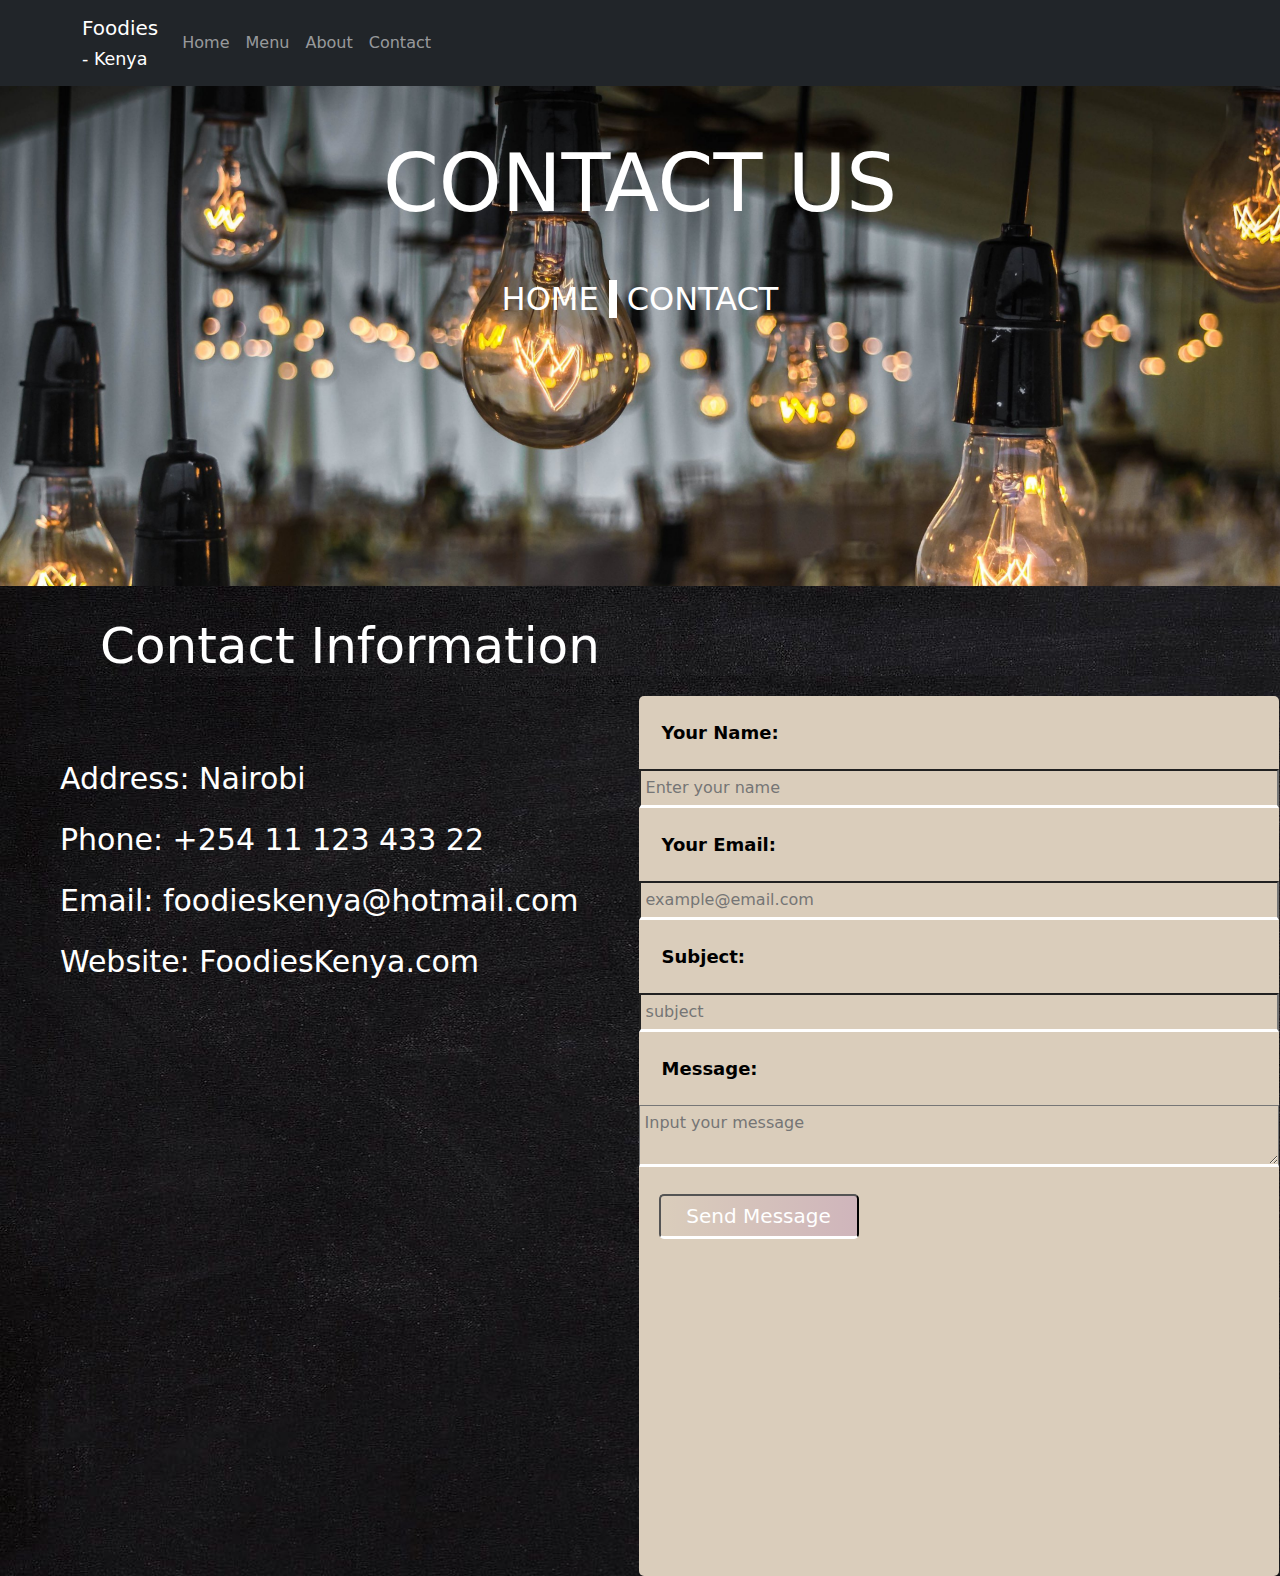
==== contact.html @ a46cbbdd "update html" ====
<!DOCTYPE html>
<html lang="en">
<head>
    <meta charset="UTF-8">
    <meta http-equiv="X-UA-Compatible" content="IE=edge">
    <meta name="viewport" content="width=device-width, initial-scale=1.0">
    <title>Foodies Kenya Contacts</title>
    <link rel="stylesheet" href="css/styles.css">
    <link rel="stylesheet" href="css/bootstrap.css">
</head>
<body>
    <nav class="navbar navbar-expand-lg navbar-dark ftco_navbar bg-dark ftco-navbar-light" id="ftco-navbar">
        <div class="container">
            <a class="navbar-brand" href="index.html"><span class="flaticon-pizza-1 mr-1"></span>Foodies<br><small>-
                    Kenya</small></a>
            <button class="navbar-toggler" type="button" data-toggle="collapse" data-target="#ftco-nav"
                aria-controls="ftco-nav" aria-expanded="false" aria-label="Toggle navigation">
                <span class="oi oi-menu"></span> Menu
            </button>
            <div class="collapse navbar-collapse" id="ftco-nav">
                <ul class="navbar-nav ml-auto">
                    <li class="nav-item"><a href="index.html" class="nav-link">Home</a></li>
                    <li class="nav-item active"><a href="menu.html" class="nav-link">Menu</a></li>
                    <li class="nav-item"><a href="about.html" class="nav-link">About</a></li>
                    <li class="nav-item"><a href="contact.html" class="nav-link">Contact</a></li>
                </ul>
            </div>
        </div>
    </nav>
    <div class="top" style="background-image: url(images/Image\ from\ iOS.png);">
        <h1>CONTACT US</h1>
        <h2 id="home"><span>HOME</span>CONTACT</h2>
    </div>
    <h3 style="background-image: url(images/backkground.jpg); ;margin-bottom: 0%; font-size: 50px; color: white; padding-top: 30px; padding-left: 100px;">
        Contact Information</h3>
        <div class="reaching-us" style="background-image: url(images/backkground.jpg);">
            <div id="text" style="background-image: url(images/backkground.jpg);">
                <p id="address">Address: Nairobi</p>
                <p id="address-one">Phone: +254 11 123 433 22</p>
                <p id="address-three">Email: foodieskenya@hotmail.com</p>
                <p id="address-four">Website: FoodiesKenya.com</p>
            </div>
            <form>
                <label for="name">Your Name:</label>
                <input type="text" id="name" placeholder="Enter your name">
                <small id="error-one"></small>
                <br>

                <label for="email">Your Email:</label>
                <input type="text" id="email" placeholder="example@email.com">
                <small id="error-two"></small>
                <br>

                <label for="subject">Subject:</label>
                <input type="text" id="subject" placeholder="subject">

                <label for="message">Message:</label>
                <textarea id="message" placeholder="Input your message" rows="2"></textarea>
                <small id="error-three"></small>
                <br>
                <div class="center">
                    <input type="button" value="Send Message" onclick="sendMessage(); return false">
                    <p id="success"></p>
                </div>
            </form>
        </div>
    <div class="end" style="background-image: url(images/backkground.jpg);">
        <div class="open-hours">
            <h1>Open - Monday to Friday</h1>
            <h2>8:00 a.m to 5:00 p.m</h2>
        </div>
        <div class="customer-care">
            <h1>+254 11 252656253</h1>
            <h2>Call us anytime</h2>
        </div>
        <div class="offices">
            <h1>Westlands, Nairobi</h1>
            <h2>Our House-3rd Floor</h2>
        </div>
    </div>
    








    <script src="https://cdn.jsdelivr.net/npm/bootstrap@5.0.2/dist/js/bootstrap.bundle.min.js"
    integrity="sha384-MrcW6ZMFYlzcLA8Nl+NtUVF0sA7MsXsP1UyJoMp4YLEuNSfAP+JcXn/tWtIaxVXM" crossorigin="anonymous">
    </script>
<script src="js/jquery-3.6.0.js"></script>
<script src="js/scripts.js"></script>
</body>
</html>
---- css/styles.css ----
*{
    margin: 0%;
}

.top {
    height: 500px;
    background-size: cover;
    
}
.top h1{
    color: white;
    background-color: transparent;
    text-align: center;
    padding-top: 50px;
    font-size: 80px;
}
.top h2 {
    color: white;
    background-color: transparent;
    text-align: center;
    padding-top: 40px;
}
.top h2 span {
    background-color: transparent;
    margin-right: 10px;
    border-right: solid white;
    padding-right: 10px;
    border-width: 8px;
}

.reaching-us{

    width: 100%;
    height: 100%;
    position: absolute;
    display: flex;
    padding-top: 20px;

}

form{
  
    width: 50%;
    background: rgb(218, 205, 187);
    border-radius: 5px;
    box-sizing: border-box;
    margin-left: 0px;
    
}
#text {
    padding: 60px;
    color: white;
    font-size: 30px;
}

label{
    display: block;
    margin: 20px;
    background: rgb(218, 205, 187);
    color: black;
    font-weight: 700;
    font-size: 18px;
    border: solid rgb(218, 205, 187);
}
input, textarea {
    width: 100%;
    background: rgb(218, 205, 187);
    outline: none;
    resize: none;
    background: rgb(218, 205, 187);
    border-bottom: solid white;
    padding: 5px;
}

input[type="text"]:focus, textarea:focus {
    border-bottom: 4px solid black;
}

textarea::-webkit-scrollbar {
    width: 6px;
}

textarea::-webkit-scrollbar-thumb {
    background-color: black;
}

.center {
    margin-left: 20px;
    background: rgb(218, 205, 187);
    margin-top: 0%;
    padding-bottom: 10px;
}

input[type="button"] {
    margin-top: 20px;
    width: 85%;
    max-width: 200px;
    background: linear-gradient(to right, rgb(218, 205, 187), rgb(207, 181, 187));
    color: white;
    font-size: 20px;
    cursor: pointer;
    border-radius: 5px;
}

#error-one {
    color: red;
    background: rgb(252, 231, 231);
    
}
#error-two {
    color: red;
    background: rgb(252, 231, 231);
}
#error-three {
    color: red;
    background: rgb(252, 231, 231);
}

.error-border{
    border-bottom: 3px solid red;
}

#success {
    color: green;
}

.end {
    margin-top: 620px;
    display: flex;
    background-color: rgb(53, 52, 52);
    color: white;
    padding-top: 80px;
    padding-bottom: 100px;
}
.end h1{
    font-size: 35px;
}
.end p{
    font-size: 20px;
}
.open-hours{
    margin-left: 50px;
    text-align: center;
}
.customer-care{
    margin-left: 50px;
    text-align: center;
}

.offices {
    margin-left: 50px;
    text-align: center;
}
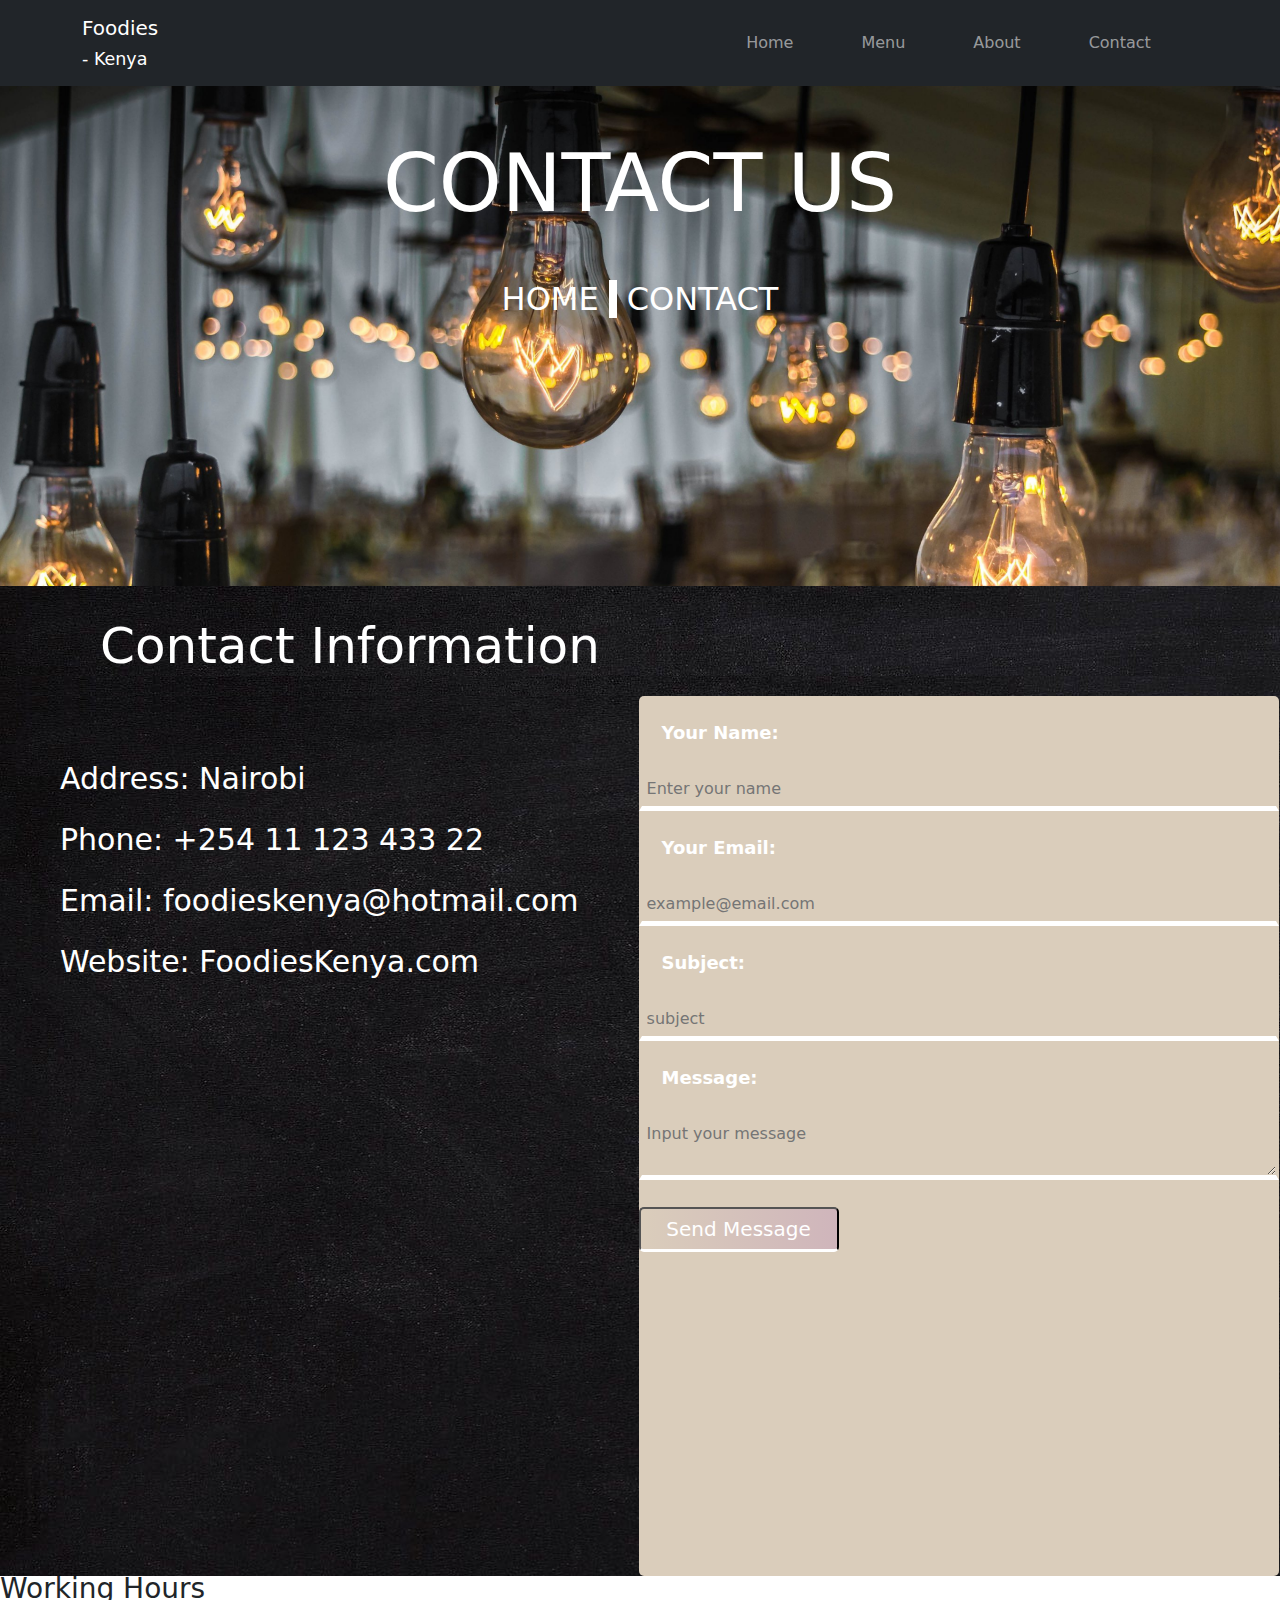
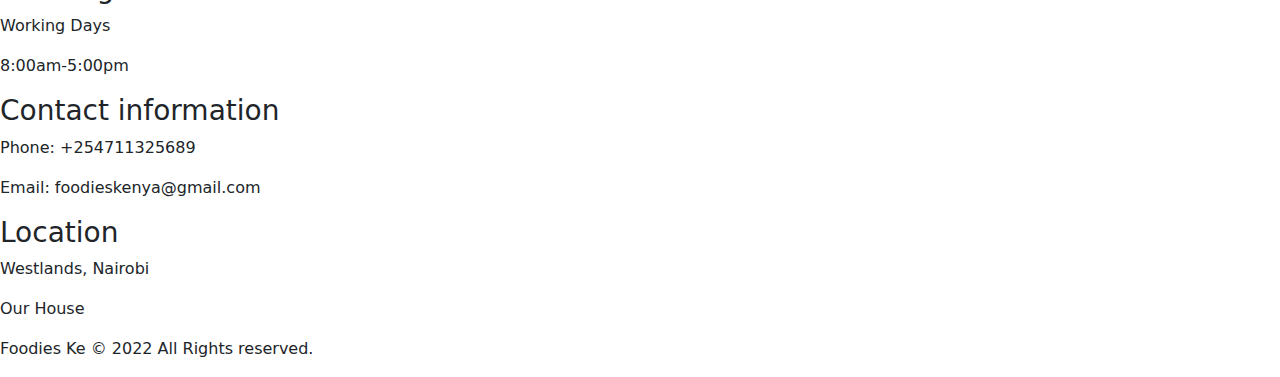
==== commit c2c101e1: "add footer to html" ====
--- a/contact.html
+++ b/contact.html
@@ -18,11 +18,11 @@
                 <span class="oi oi-menu"></span> Menu
             </button>
             <div class="collapse navbar-collapse" id="ftco-nav">
-                <ul class="navbar-nav ml-auto">
-                    <li class="nav-item"><a href="index.html" class="nav-link">Home</a></li>
-                    <li class="nav-item active"><a href="menu.html" class="nav-link">Menu</a></li>
-                    <li class="nav-item"><a href="about.html" class="nav-link">About</a></li>
-                    <li class="nav-item"><a href="contact.html" class="nav-link">Contact</a></li>
+                <ul class="navbar-nav ml-auto" style="margin-left: 50%;">
+                    <li class="nav-item"><a href="index.html" class="nav-link" style="padding-left: 60px;">Home</a></li>
+                    <li class="nav-item active"><a href="menu.html" class="nav-link" style="padding-left: 60px;">Menu</a></li>
+                    <li class="nav-item"><a href="about.html" class="nav-link" style="padding-left: 60px;">About</a></li>
+                    <li class="nav-item"><a href="contact.html" class="nav-link" style="padding-left: 60px;">Contact</a></li>
                 </ul>
             </div>
         </div>
@@ -78,7 +78,26 @@
             <h2>Our House-3rd Floor</h2>
         </div>
     </div>
-    
+    <footer>
+        <div class="box-footer">
+         <div class="box">
+             <h3>Working Hours</h3>
+             <p>Working Days</p>
+             <p>8:00am-5:00pm</p>
+         </div>
+         <div class="box">
+           <h3>Contact information</h3>
+           <p>Phone: +254711325689</p>
+           <p>Email: foodieskenya@gmail.com </p>
+       </div>
+       <div class="box">
+           <h3>Location</h3>
+           <p>Westlands, Nairobi</p>
+           <p>Our House</p>
+       </div>
+       </div>
+      <p class="ke">Foodies Ke &copy 2022 All Rights reserved.</p>
+    </footer>
 
 
 
--- a/css/styles.css
+++ b/css/styles.css
@@ -57,10 +57,14 @@
     display: block;
     margin: 20px;
     background: rgb(218, 205, 187);
-    color: black;
+    color: white;
     font-weight: 700;
     font-size: 18px;
     border: solid rgb(218, 205, 187);
+}
+#name, #email, #subject, #message{
+    border: solid rgb(218, 205, 187);
+    border-bottom: solid white 5px;
 }
 input, textarea {
     width: 100%;
@@ -85,7 +89,7 @@
 }
 
 .center {
-    margin-left: 20px;
+   
     background: rgb(218, 205, 187);
     margin-top: 0%;
     padding-bottom: 10px;
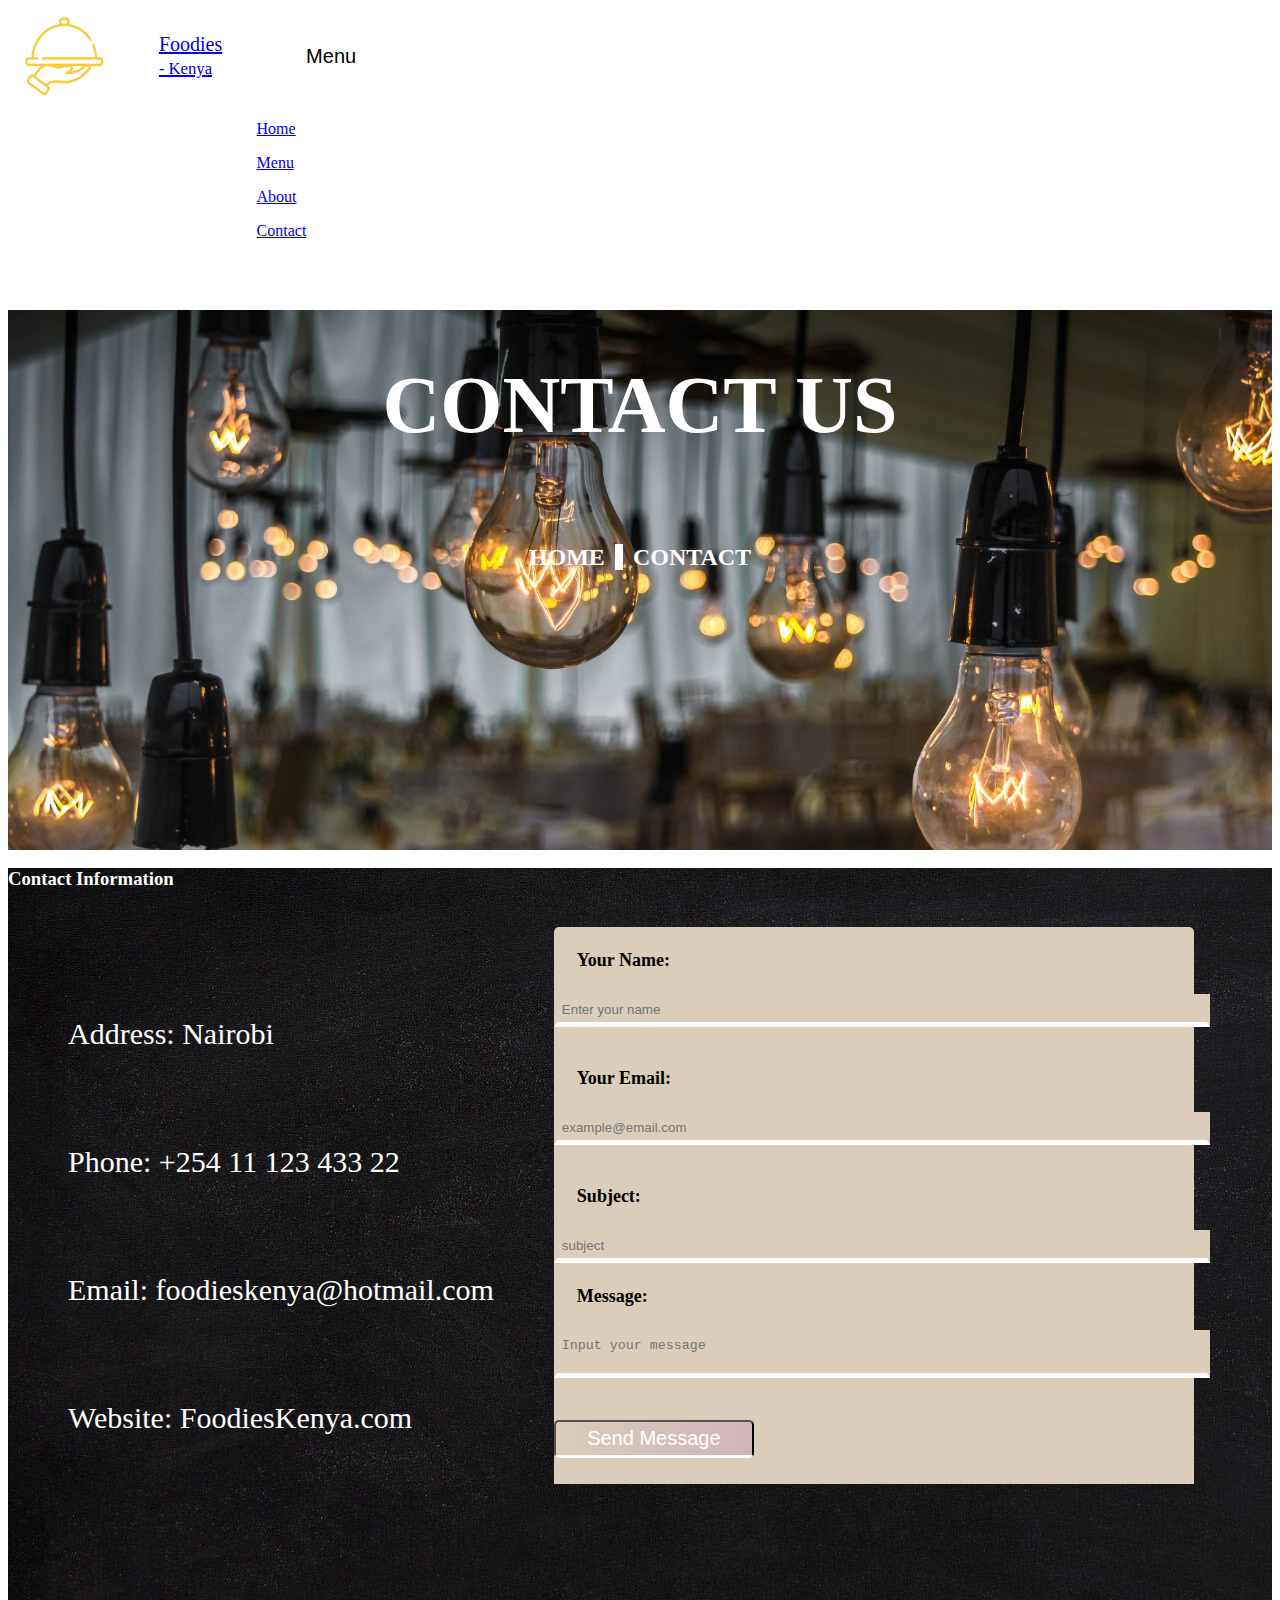
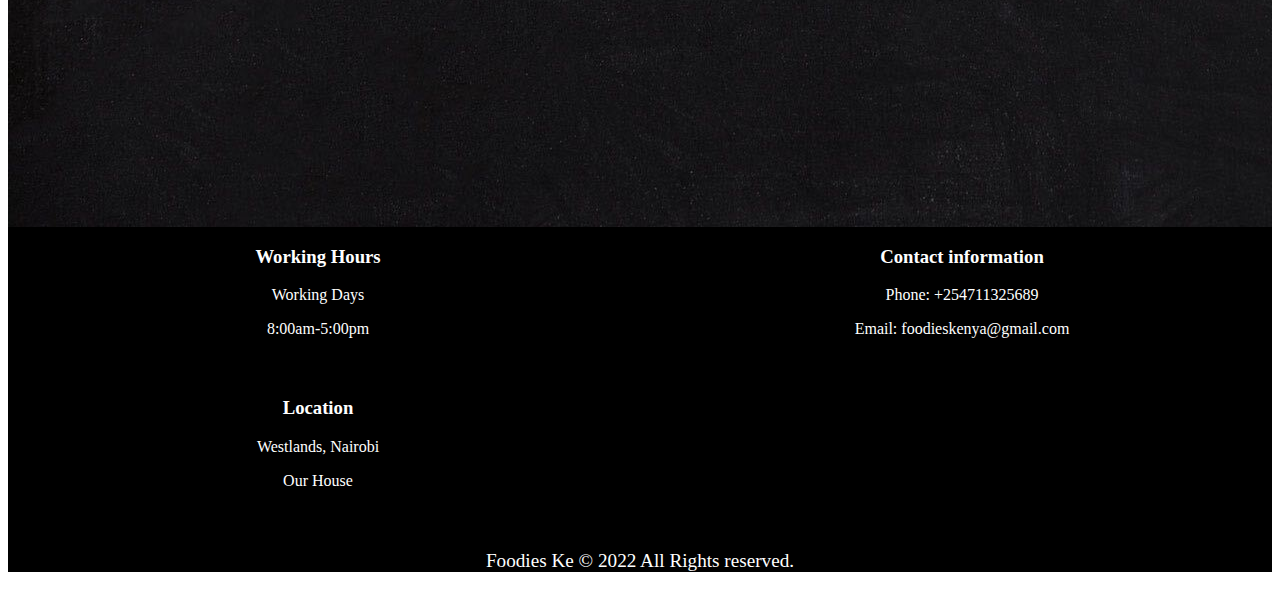
==== commit 1772162e: "updates" ====
--- a/contact.html
+++ b/contact.html
@@ -5,12 +5,13 @@
     <meta http-equiv="X-UA-Compatible" content="IE=edge">
     <meta name="viewport" content="width=device-width, initial-scale=1.0">
     <title>Foodies Kenya Contacts</title>
+    <link href="https://cdn.jsdelivr.net/npm/bootstrap@5.1.3/dist/css/bootstrap.min.css" rel="stylesheet" integrity="sha384-1BmE4kWBq78iYhFldvKuhfTAU6auU8tT94WrHftjDbrCEXSU1oBoqyl2QvZ6jIW3" crossorigin="anonymous">
     <link rel="stylesheet" href="css/styles.css">
-    <link rel="stylesheet" href="css/bootstrap.css">
 </head>
 <body>
     <nav class="navbar navbar-expand-lg navbar-dark ftco_navbar bg-dark ftco-navbar-light" id="ftco-navbar">
         <div class="container">
+            <img src="images/logo-img.png" alt="logo images" style="height: 5rem; width: 5rem;">
             <a class="navbar-brand" href="index.html"><span class="flaticon-pizza-1 mr-1"></span>Foodies<br><small>-
                     Kenya</small></a>
             <button class="navbar-toggler" type="button" data-toggle="collapse" data-target="#ftco-nav"
@@ -27,34 +28,38 @@
             </div>
         </div>
     </nav>
-    <div class="top" style="background-image: url(images/Image\ from\ iOS.png);">
+    <div class="top" style="background-image: url(images/Image\ from\ iOS.png); height: 60vh;" >
         <h1>CONTACT US</h1>
         <h2 id="home"><span>HOME</span>CONTACT</h2>
     </div>
-    <h3 style="background-image: url(images/backkground.jpg); ;margin-bottom: 0%; font-size: 50px; color: white; padding-top: 30px; padding-left: 100px;">
-        Contact Information</h3>
-        <div class="reaching-us" style="background-image: url(images/backkground.jpg);">
-            <div id="text" style="background-image: url(images/backkground.jpg);">
+    <div class="reach" style="background-image: url('images/backkground.jpg');">
+    <h3 class="text-center" style="color: white;">Contact Information</h3>
+    <br>
+        <div class="reaching-us">
+            <div id="text">
                 <p id="address">Address: Nairobi</p>
+                <br>
                 <p id="address-one">Phone: +254 11 123 433 22</p>
+                <br>
                 <p id="address-three">Email: foodieskenya@hotmail.com</p>
+                <br>
                 <p id="address-four">Website: FoodiesKenya.com</p>
             </div>
-            <form>
-                <label for="name">Your Name:</label>
+            <form style="width: 40rem; height: 30rem;">
+                <label style="color: black;" for="name">Your Name:</label>
                 <input type="text" id="name" placeholder="Enter your name">
                 <small id="error-one"></small>
                 <br>
 
-                <label for="email">Your Email:</label>
+                <label style="color: black;"for="email">Your Email:</label>
                 <input type="text" id="email" placeholder="example@email.com">
                 <small id="error-two"></small>
                 <br>
 
-                <label for="subject">Subject:</label>
+                <label style="color: black;" for="subject">Subject:</label>
                 <input type="text" id="subject" placeholder="subject">
 
-                <label for="message">Message:</label>
+                <label style="color: black;"for="message">Message:</label>
                 <textarea id="message" placeholder="Input your message" rows="2"></textarea>
                 <small id="error-three"></small>
                 <br>
@@ -64,48 +69,27 @@
                 </div>
             </form>
         </div>
-    <div class="end" style="background-image: url(images/backkground.jpg);">
-        <div class="open-hours">
-            <h1>Open - Monday to Friday</h1>
-            <h2>8:00 a.m to 5:00 p.m</h2>
+    </div>
+    <footer style="background-color: black; color: white;">
+        <div class="box-footer">
+        <div class="box">
+            <h3>Working Hours</h3>
+            <p>Working Days</p>
+            <p>8:00am-5:00pm</p>
         </div>
-        <div class="customer-care">
-            <h1>+254 11 252656253</h1>
-            <h2>Call us anytime</h2>
+        <div class="box">
+            <h3>Contact information</h3>
+            <p>Phone: +254711325689</p>
+            <p>Email: foodieskenya@gmail.com </p>
         </div>
-        <div class="offices">
-            <h1>Westlands, Nairobi</h1>
-            <h2>Our House-3rd Floor</h2>
+        <div class="box">
+            <h3>Location</h3>
+            <p>Westlands, Nairobi</p>
+            <p>Our House</p>
         </div>
-    </div>
-    <footer>
-        <div class="box-footer">
-         <div class="box">
-             <h3>Working Hours</h3>
-             <p>Working Days</p>
-             <p>8:00am-5:00pm</p>
-         </div>
-         <div class="box">
-           <h3>Contact information</h3>
-           <p>Phone: +254711325689</p>
-           <p>Email: foodieskenya@gmail.com </p>
-       </div>
-       <div class="box">
-           <h3>Location</h3>
-           <p>Westlands, Nairobi</p>
-           <p>Our House</p>
-       </div>
-       </div>
-      <p class="ke">Foodies Ke &copy 2022 All Rights reserved.</p>
+        </div>
+            <p class="ke">Foodies Ke &copy 2022 All Rights reserved.</p>
     </footer>
-
-
-
-
-
-
-
-
     <script src="https://cdn.jsdelivr.net/npm/bootstrap@5.0.2/dist/js/bootstrap.bundle.min.js"
     integrity="sha384-MrcW6ZMFYlzcLA8Nl+NtUVF0sA7MsXsP1UyJoMp4YLEuNSfAP+JcXn/tWtIaxVXM" crossorigin="anonymous">
     </script>
--- a/css/styles.css
+++ b/css/styles.css
@@ -1,5 +1,213 @@
-*{
-    margin: 0%;
+
+.nav {
+    display: -webkit-box;
+    display: -ms-flexbox;
+    display: flex;
+    -ms-flex-wrap: wrap;
+    flex-wrap: wrap;
+    padding-left: 0;
+    margin-bottom: 0;
+    list-style: none;
+}
+
+.nav-link {
+    display: block;
+    padding: 0.5rem 1rem;
+}
+
+.nav-link:hover,
+.nav-link:focus {
+    text-decoration: none;
+}
+
+.nav-link.disabled {
+    color: #6c757d;
+}
+
+.nav-tabs {
+    border-bottom: 1px solid #dee2e6;
+}
+
+.nav-tabs .nav-item {
+    margin-bottom: -1px;
+}
+
+.nav-tabs .nav-link {
+    border: 1px solid transparent;
+    border-top-left-radius: 0.25rem;
+    border-top-right-radius: 0.25rem;
+}
+
+.nav-tabs .nav-link:hover,
+.nav-tabs .nav-link:focus {
+    border-color: #e9ecef #e9ecef #dee2e6;
+}
+
+.nav-tabs .nav-link.disabled {
+    color: #6c757d;
+    background-color: transparent;
+    border-color: transparent;
+}
+
+.nav-tabs .nav-link.active,
+.nav-tabs .nav-item.show .nav-link {
+    color: #495057;
+    background-color: #fff;
+    border-color: #dee2e6 #dee2e6 #fff;
+}
+
+.nav-tabs .dropdown-menu {
+    margin-top: -1px;
+    border-top-left-radius: 0;
+    border-top-right-radius: 0;
+}
+
+.nav-pills .nav-link {
+    border-radius: 0.25rem;
+}
+
+.nav-pills .nav-link.active,
+.nav-pills .show>.nav-link {
+    color: #fff;
+    background-color: #78d5ef;
+}
+
+.nav-fill .nav-item {
+    -webkit-box-flex: 1;
+    -ms-flex: 1 1 auto;
+    flex: 1 1 auto;
+    text-align: center;
+}
+
+.nav-justified .nav-item {
+    -ms-flex-preferred-size: 0;
+    flex-basis: 0;
+    -webkit-box-flex: 1;
+    -ms-flex-positive: 1;
+    flex-grow: 1;
+    text-align: center;
+}
+
+.tab-content>.tab-pane {
+    display: none;
+}
+
+.tab-content>.active {
+    display: block;
+}
+
+.navbar {
+    position: relative;
+    display: -webkit-box;
+    display: -ms-flexbox;
+    display: flex;
+    -ms-flex-wrap: wrap;
+    flex-wrap: wrap;
+    -webkit-box-align: center;
+    -ms-flex-align: center;
+    align-items: center;
+    -webkit-box-pack: justify;
+    -ms-flex-pack: justify;
+    justify-content: space-between;
+    padding: 0.5rem 1rem;
+}
+
+.navbar>.container,
+.navbar>.container-fluid {
+    display: -webkit-box;
+    display: -ms-flexbox;
+    display: flex;
+    -ms-flex-wrap: wrap;
+    flex-wrap: wrap;
+    -webkit-box-align: center;
+    -ms-flex-align: center;
+    align-items: center;
+    -webkit-box-pack: justify;
+    -ms-flex-pack: justify;
+    justify-content: space-between;
+}
+
+.navbar-brand {
+    display: inline-block;
+    padding-top: 0.3125rem;
+    padding-bottom: 0.3125rem;
+    margin-right: 1rem;
+    font-size: 1.25rem;
+    line-height: inherit;
+    white-space: nowrap;
+}
+
+.navbar-brand:hover,
+.navbar-brand:focus {
+    text-decoration: none;
+}
+
+.navbar-nav {
+    display: -webkit-box;
+    display: -ms-flexbox;
+    display: flex;
+    -webkit-box-orient: vertical;
+    -webkit-box-direction: normal;
+    -ms-flex-direction: column;
+    flex-direction: column;
+    padding-left: 0;
+    margin-bottom: 0;
+    list-style: none;
+}
+
+.navbar-nav .nav-link {
+    padding-right: 0;
+    padding-left: 0;
+}
+
+.navbar-nav .dropdown-menu {
+    position: static;
+    float: none;
+}
+
+.navbar-text {
+    display: inline-block;
+    padding-top: 0.5rem;
+    padding-bottom: 0.5rem;
+}
+
+.navbar-collapse {
+    -ms-flex-preferred-size: 100%;
+    flex-basis: 100%;
+    -webkit-box-flex: 1;
+    -ms-flex-positive: 1;
+    flex-grow: 1;
+    -webkit-box-align: center;
+    -ms-flex-align: center;
+    align-items: center;
+}
+
+.navbar-toggler {
+    padding: 0.25rem 0.75rem;
+    font-size: 1.25rem;
+    line-height: 1;
+    background-color: transparent;
+    border: 1px solid transparent;
+    border-radius: 0.25rem;
+}
+
+.navbar-toggler:hover,
+.navbar-toggler:focus {
+    text-decoration: none;
+}
+
+.navbar-toggler:not(:disabled):not(.disabled) {
+    cursor: pointer;
+}
+
+.navbar-toggler-icon {
+    display: inline-block;
+    width: 1.5em;
+    height: 1.5em;
+    vertical-align: middle;
+    content: "";
+    background: no-repeat center center;
+    background-size: 100% 100%;
 }
 
 .top {
@@ -29,12 +237,8 @@
 }
 
 .reaching-us{
-
-    width: 100%;
-    height: 100%;
-    position: absolute;
-    display: flex;
-    padding-top: 20px;
+    display: flex;
+    height: 100vh;
 
 }
 
@@ -128,30 +332,18 @@
     color: green;
 }
 
-.end {
-    margin-top: 620px;
-    display: flex;
-    background-color: rgb(53, 52, 52);
-    color: white;
-    padding-top: 80px;
-    padding-bottom: 100px;
-}
-.end h1{
-    font-size: 35px;
-}
-.end p{
-    font-size: 20px;
-}
-.open-hours{
-    margin-left: 50px;
-    text-align: center;
-}
-.customer-care{
-    margin-left: 50px;
-    text-align: center;
-}
-
-.offices {
-    margin-left: 50px;
-    text-align: center;
+footer .box-footer{
+    text-align: center;
+    display: grid;
+    grid-template-columns: repeat(auto-fit, minmax(30rem, 1fr));
+    gap: 1.5rem;
+}
+.home .box-footer .box{
+    text-align: center;
+    padding: 2rem;
+}
+.ke{
+    padding-top: 2%;
+    text-align: center;
+    font-size: 1.2rem;
 }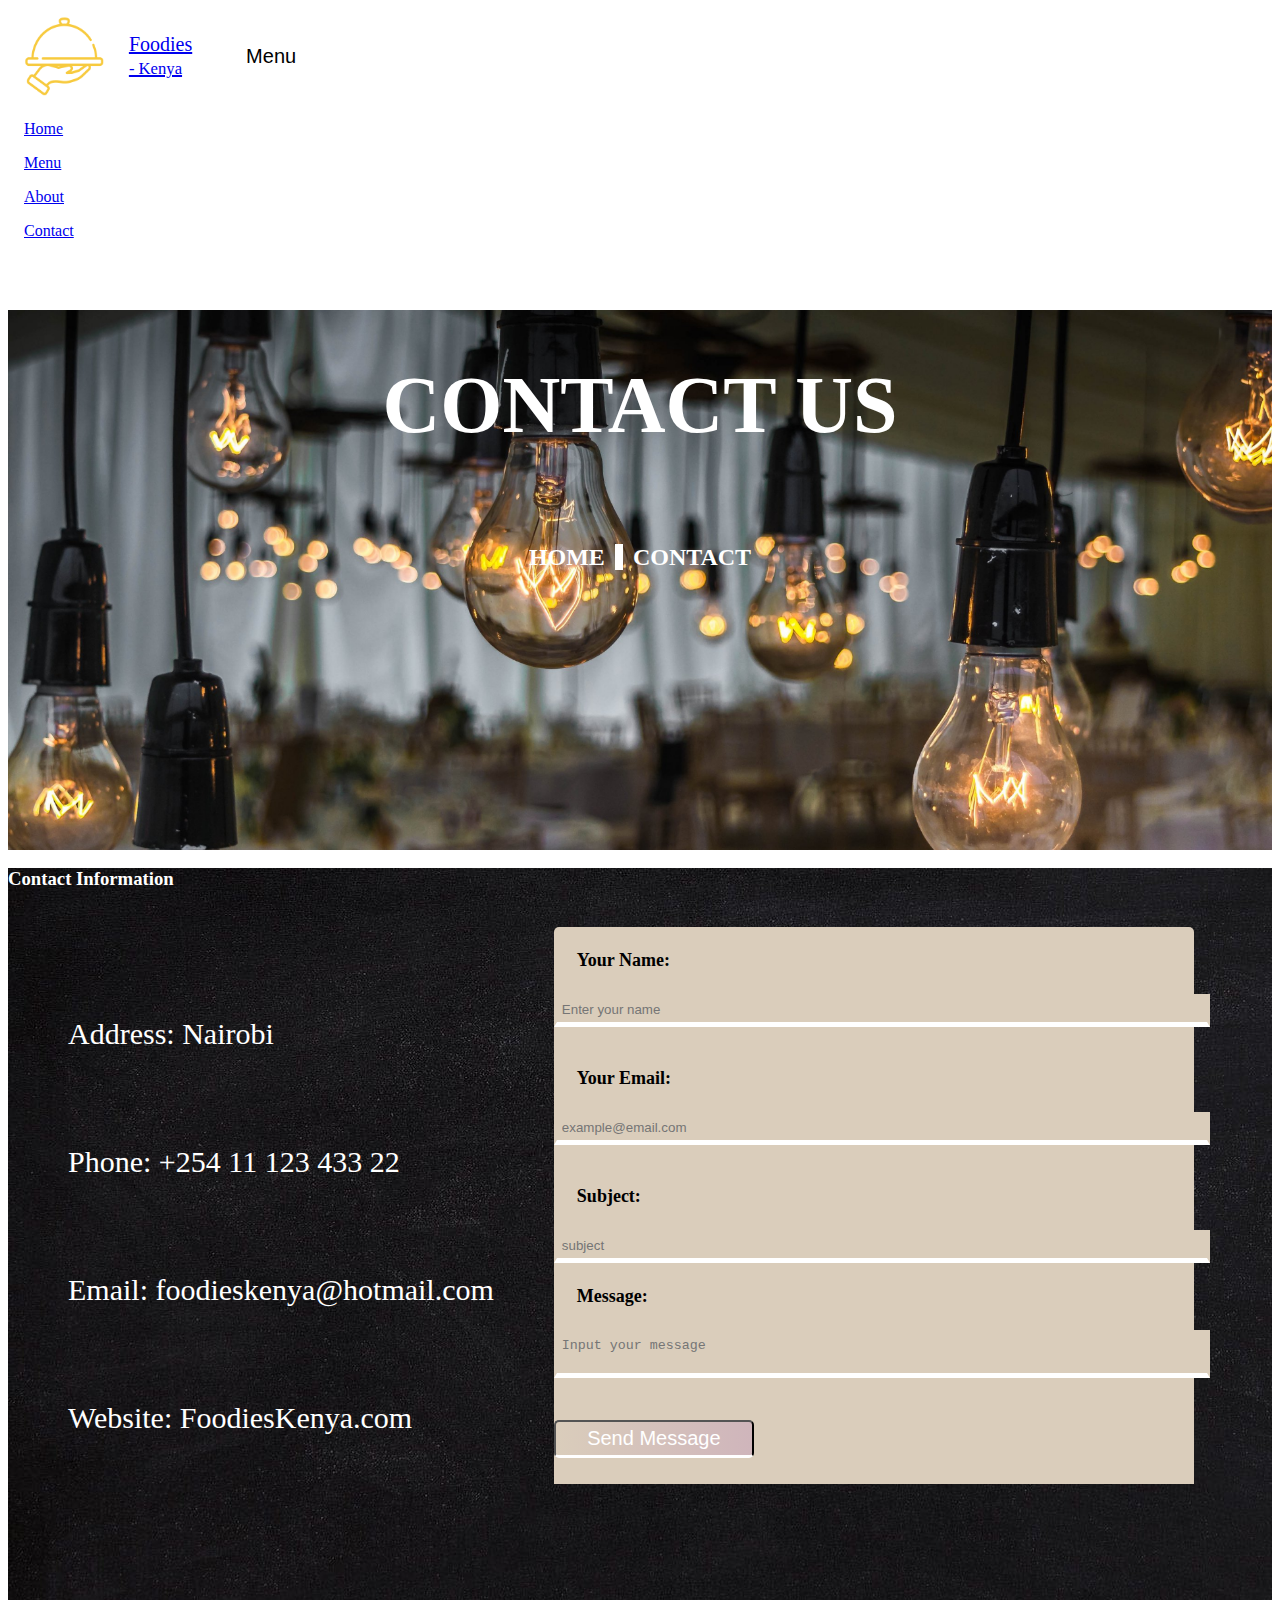
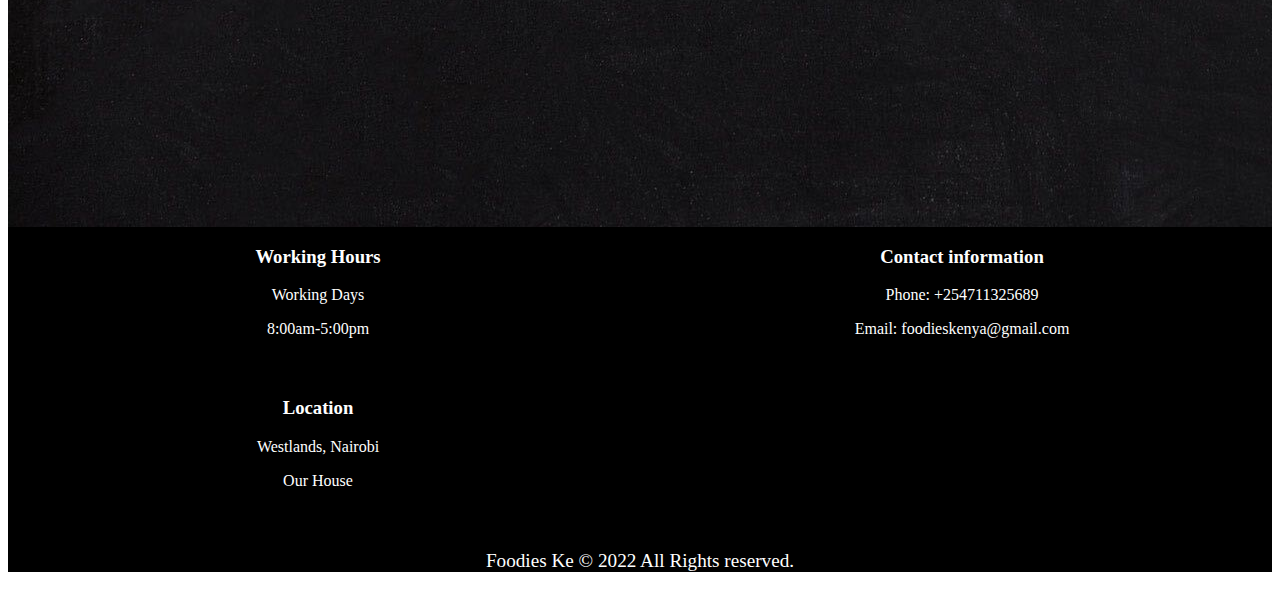
==== commit 341ebe38: "Updates" ====
--- a/contact.html
+++ b/contact.html
@@ -19,11 +19,11 @@
                 <span class="oi oi-menu"></span> Menu
             </button>
             <div class="collapse navbar-collapse" id="ftco-nav">
-                <ul class="navbar-nav ml-auto" style="margin-left: 50%;">
-                    <li class="nav-item"><a href="index.html" class="nav-link" style="padding-left: 60px;">Home</a></li>
-                    <li class="nav-item active"><a href="menu.html" class="nav-link" style="padding-left: 60px;">Menu</a></li>
-                    <li class="nav-item"><a href="about.html" class="nav-link" style="padding-left: 60px;">About</a></li>
-                    <li class="nav-item"><a href="contact.html" class="nav-link" style="padding-left: 60px;">Contact</a></li>
+                <ul class="navbar-nav ml-auto">
+                    <li class="nav-item"><a href="index.html" class="nav-link">Home</a></li>
+                    <li class="nav-item active"><a href="menu.html" class="nav-link">Menu</a></li>
+                    <li class="nav-item"><a href="services.html" class="nav-link">About</a></li>
+                    <li class="nav-item"><a href="contact.html" class="nav-link">Contact</a></li>
                 </ul>
             </div>
         </div>
